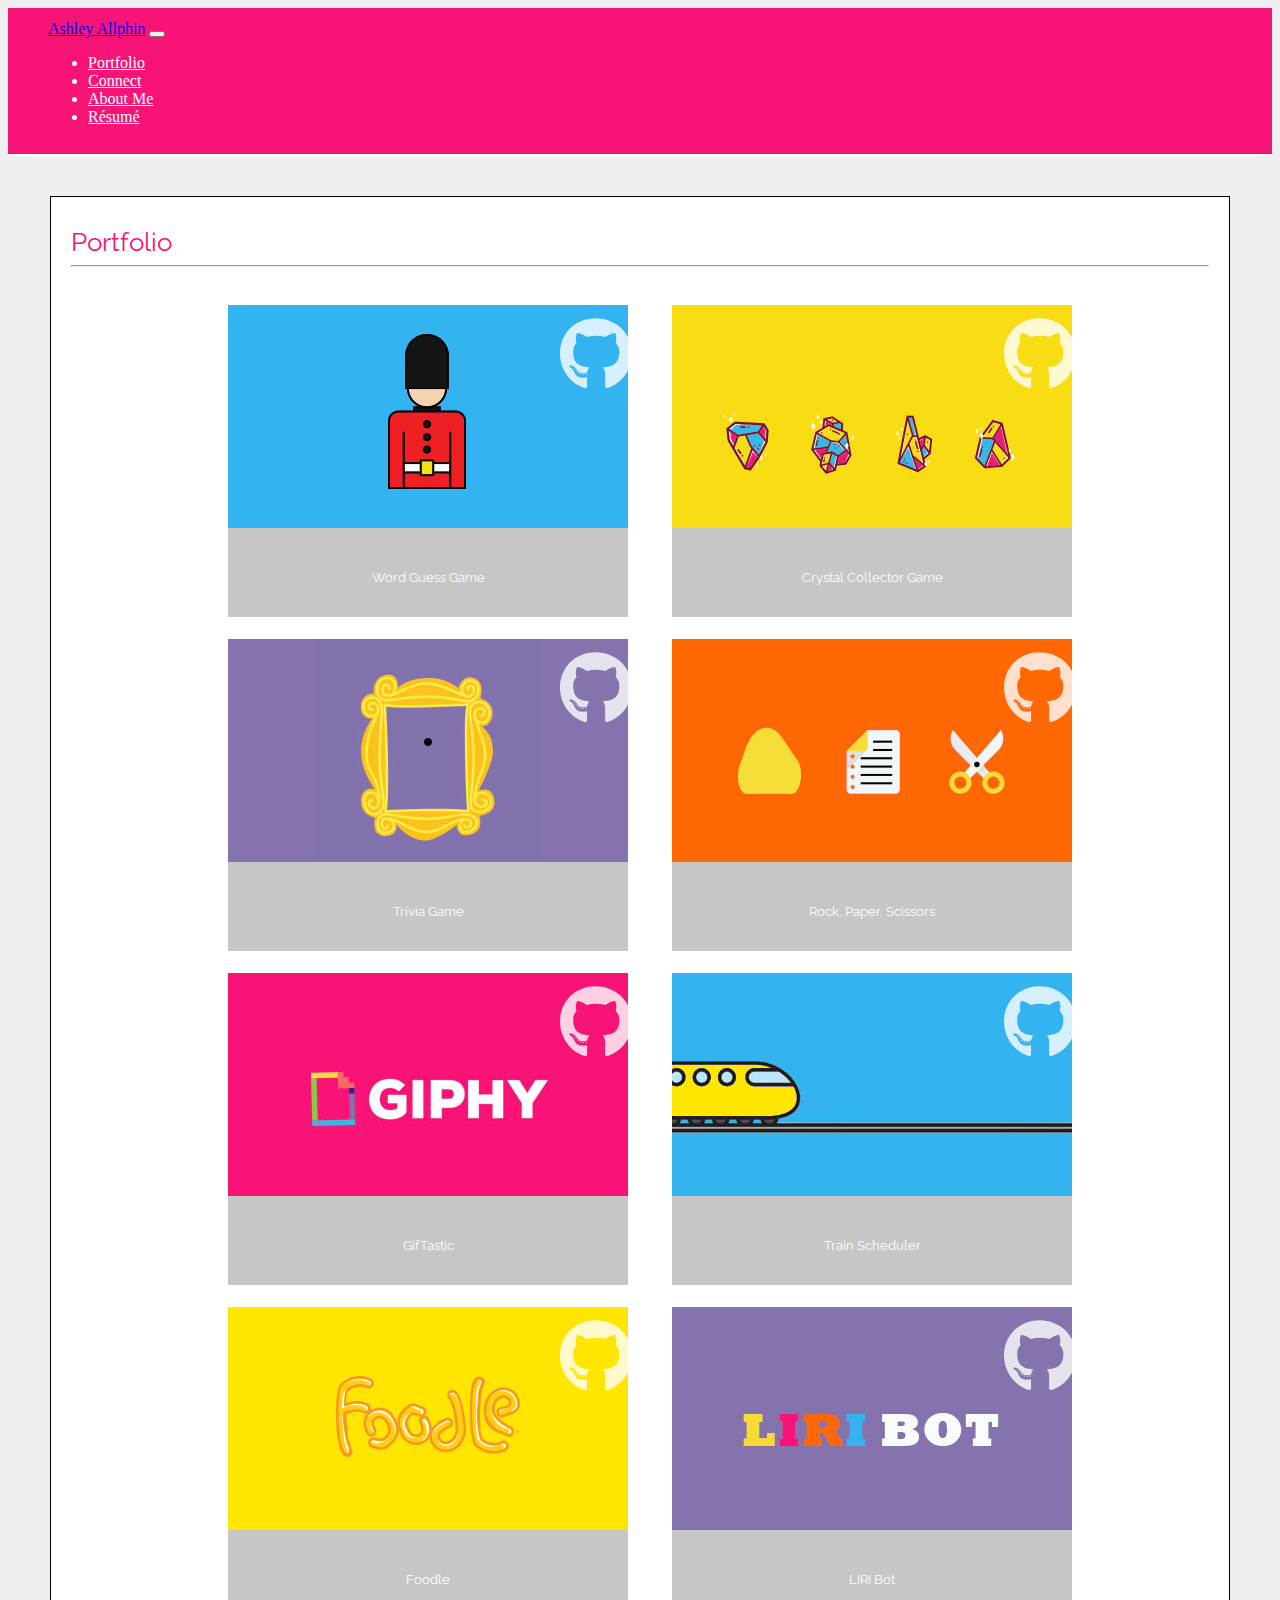
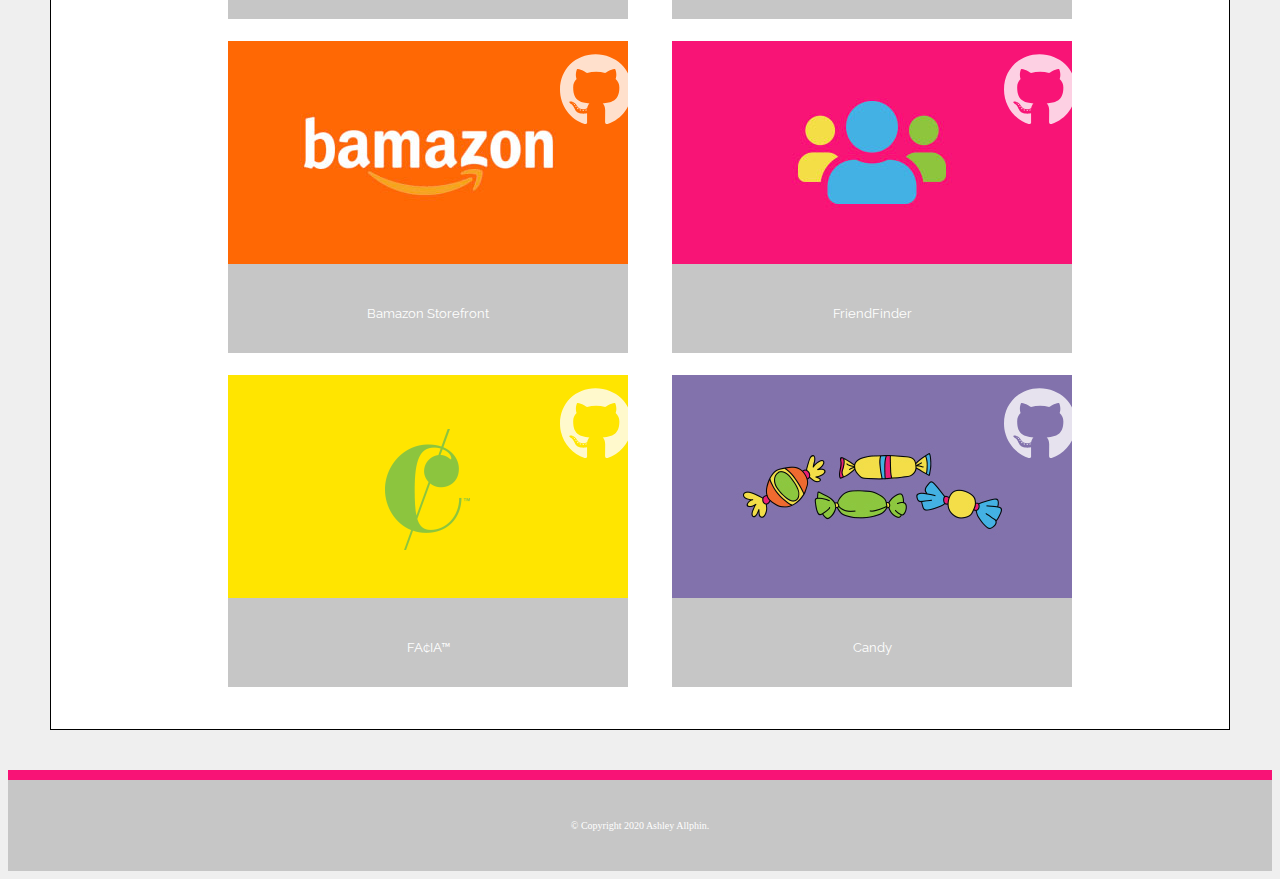
==== index.html @ 29af403a "switching index and about me pages" ====
<!DOCTYPE html>
<html lang="en">

<head>
    <meta charset="UTF-8">
    <meta name="viewport" content="width=device-width">
    <meta name="viewport" content="width=device-width, initial-scale=1.0">
    <title>Portfolio</title>

    <!-- favicon -->
    <link rel="shortcut icon" href="assets/images/ashjaxicon.ico" />

    <!-- Fontawesome -->
    <link rel="stylesheet" href="https://stackpath.bootstrapcdn.com/font-awesome/4.7.0/css/font-awesome.min.css">

    <!-- Google Fonts -->
    <link href="https://fonts.googleapis.com/css?family=Raleway:500,900|Rock+Salt&display=swap" rel="stylesheet">

    <!-- Bootstrap CSS -->
    <link rel="stylesheet" href="https://stackpath.bootstrapcdn.com/bootstrap/4.5.0/css/bootstrap.min.css"
        integrity="sha384-9aIt2nRpC12Uk9gS9baDl411NQApFmC26EwAOH8WgZl5MYYxFfc+NcPb1dKGj7Sk" crossorigin="anonymous">

    <!-- my CSS -->
    <link rel="stylesheet" href="assets/styles/styles.css">
</head>

<body>

    <nav class="navbar navbar-expand-lg navbar-dark">
        <a class="navbar-brand" href="#">Ashley Allphin</a>
        <button class="navbar-toggler" type="button" data-toggle="collapse" data-target="#navbarNav"
            aria-controls="navbarNav" aria-expanded="false" aria-label="Toggle navigation">
            <span class="navbar-toggler-icon"></span>
        </button>
        <div class="collapse navbar-collapse" id="navbarNav">
            <ul class="navbar-nav">
                <li class="nav-item">
                    <a class="nav-link active" href="index.html">Portfolio<span class="sr-only">(current)</span></a>
                </li>
                <li class="nav-item">
                    <a class="nav-link"  target="_blank" href="https://www.linkedin.com/in/ashleyallphin/" >Connect</a>
                </li>
                <li class="nav-item">
                    <a class="nav-link" href="/about-me.html">About Me</a>
                </li>
                <li class="nav-item">
                    <a class="nav-link" target="_blank" href="assets/images/Ashley-Allphin-Resume-Mar2020.pdf">R&eacute;sum&eacute;</a>
                </li>
            </ul>
        </div>
    </nav>

    <div class="container">
        <div class="jumbotron content">
            <div class=pagetitle>
                <h2>Portfolio</h2>
            </div>
            <hr class="my-4">

            <div class="container text-center modules"> 

                <div class="box">
                    <img class="responsive" src="assets/images/london.jpg" alt="Word Guess Game">
                    <a href="https://ashleyallphin.github.io/word-guess-game/" target="_blank">
                        <div class="text">
                        <div><h5>Word Guess Game</h5></div>
                        </div>
                    </a>
                    <a href="https://github.com/ashleyallphin/word-guess-game" target="_blank">
                        <div class="github-link"><img src="assets/images/github.svg" alt="github-logo">
                        </div>
                    </a>
                </div>
                
                <div class="box">
                    <img class="responsive" src="assets/images/crystal-collector.jpg" alt="Crystal Collector">
                    <a href="https://ashleyallphin.github.io/unit-4-game/" target="_blank">
                    <div class="text">
                        <h5>Crystal Collector Game</h5>
                    </div>
                    </a>
                    <a href="https://github.com/ashleyallphin/unit-4-game/" target="_blank">
                        <div class="github-link"><img src="assets/images/github.svg" alt="github-logo"></div>
                    </a>
                </div>
        
                <div class="box">
                    <img class="responsive" src="assets/images/FRIENDS.jpg" alt="Trivia Game">
                    <a href="https://ashleyallphin.github.io/trivia-game/"  target="_blank">
                        <div class="text">
                            <h5>Trivia Game </h5>
                        </div>
                    </a>
                    <a href="https://github.com/ashleyallphin/trivia-game" target="_blank">
                        <div class="github-link"><img src="assets/images/github.svg" alt="github-logo"></div>
                    </a>
                </div>
        
                <div class="box">
                    <img class="responsive" src="assets/images/rockpaperscissors.jpg" alt="Rock, Paper, Scissors">
                    <a href="https://ashleyallphin.github.io/rock-paper-scissors/">
                        <div class="text">
                            <h5>Rock, Paper, Scissors </h5>
                        </div>
                    </a>
                    <a href="https://github.com/ashleyallphin/rock-paper-scissors" target="_blank">
                        <div class="github-link"><img src="assets/images/github.svg" alt="github-logo"></div>
                    </a>
                </div>
            
                <div class="box">
                    <img class="responsive" src="assets/images/GIPHY.jpg" alt="GIPHY">
                    <a href="https://ashleyallphin.github.io/GifTastic/"  target="_blank">
                        <div class="text">
                            <h5>GifTastic</h5>
                        </div>
                    </a>
                        <a href="https://github.com/ashleyallphin/GifTastic" target="_blank">
                            <div class="github-link"><img src="assets/images/github.svg" alt="github-logo"></div>
                        </a>
                </div>
        
                <div class="box">
                    <img class="responsive" src="assets/images/train_scheduler.jpg" alt="Train Scheduler">
                    <a href="https://ashleyallphin.github.io/train-scheduler/" target="_blank">
                        <div class="text">
                            <h5>Train Scheduler</h5>
                        </div>
                    </a>
                    <a href="https://github.com/ashleyallphin/train-scheduler" target="_blank">
                        <div class="github-link"><img src="assets/images/github.svg" alt="github-logo"></div>
                    </a>
                </div>
        
                <div class="box">
                    <img class="responsive" src="assets/images/foodle.png" alt="Foodle">
                    <a href="https://reekamaharaj.github.io/Project1/" target="_blank">
                        <div class="text">
                            <h5>Foodle</h5>
                        </div>
                    </a>
                    <a href="https://github.com/reekamaharaj/Project1" target="_blank">
                        <div class="github-link"><img src="assets/images/github.svg" alt="github-logo"></div>
                    </a>
                </div>
        
                <div class="box">
                    <img class="responsive" src="assets/images/LIRI.jpg" alt="LIRI bot">
                    <a href="https://github.com/ashleyallphin/liri-node-app" target="_blank">
                        <div class="text">
                            <h5>LIRI Bot</h5>
                        </div>
                    </a>
                    <a href="https://github.com/ashleyallphin/liri-node-app" target="_blank">
                        <div class="github-link"><img src="assets/images/github.svg" alt="github-logo"></div>
                    </a>
                </div>
        
                <div class="box">
                    <img class="responsive" src="assets/images/bamazon.jpg" alt="Bamazon">
                    <a href="https://github.com/ashleyallphin/bamazon" target="_blank">
                        <div class="text">
                            <h5>Bamazon Storefront</h5>
                        </div>
                    </a>
                    <a href="https://github.com/ashleyallphin/bamazon" target="_blank">
                        <div class="github-link"><img src="assets/images/github.svg" alt="github-logo"></div>
                    </a>
                </div>
        
                <div class="box">
                    <img class="responsive" src="assets/images/friendfinder.jpg" alt="Bamazon">
                    <a href="https://friendfinder-codingbootcamp-13.herokuapp.com" target="_blank">
                        <div class="text">
                            <h5>FriendFinder</h5>
                        </div>
                    </a>
                    <a href="https://github.com/ashleyallphin/friendfinder" target="_blank">
                        <div class="github-link"><img src="assets/images/github.svg" alt="github-logo"></div>
                    </a>
                    
                </div>
        
                <div class="box">
                    <img class="responsive" src="assets/images/facia.png" alt="FACIA">
                    <a href="https://pr0ject-2.herokuapp.com" target="_blank">
                        <div class="text">
                            <h5>FA&cent;IA&trade;</h5>
                        </div>
                    </a>
                    <a href="https://github.com/zibrahim2046/Project2" target="_blank">
                        <div class="github-link"><img src="assets/images/github.svg" alt="github-logo"></div>
                    </a>
                </div>

                <div class="box">
                    <img class="responsive" src="assets/images/candy.jpg" alt="Candy">
                    <a href="https://candy-codingbootcamp-14.herokuapp.com/" target="_blank">
                        <div class="text">
                            <h5>Candy</h5>
                        </div>
                    </a>
                    <a href="https://github.com/ashleyallphin/candy" target="_blank">
                        <div class="github-link"><img src="assets/images/github.svg" alt="github-logo"></div>
                    </a>
                </div>        
        
            </div>
        </div>
    </div>
</body>

<div style="flex-grow:1"></div>

<footer>
    <div class="footer text-center">
        <p>&copy; Copyright 2020 Ashley Allphin.</p>
        </div>
</footer>



<!-- Bootstrap JS -->
<script src="https://code.jquery.com/jquery-3.5.1.slim.min.js"
    integrity="sha384-DfXdz2htPH0lsSSs5nCTpuj/zy4C+OGpamoFVy38MVBnE+IbbVYUew+OrCXaRkfj"
    crossorigin="anonymous"></script>
<script src="https://cdn.jsdelivr.net/npm/popper.js@1.16.0/dist/umd/popper.min.js"
    integrity="sha384-Q6E9RHvbIyZFJoft+2mJbHaEWldlvI9IOYy5n3zV9zzTtmI3UksdQRVvoxMfooAo"
    crossorigin="anonymous"></script>
<script src="https://stackpath.bootstrapcdn.com/bootstrap/4.5.0/js/bootstrap.min.js"
    integrity="sha384-OgVRvuATP1z7JjHLkuOU7Xw704+h835Lr+6QL9UvYjZE3Ipu6Tp75j7Bh/kR0JKI"
    crossorigin="anonymous"></script>

</html>
---- assets/styles/styles.css ----
/* ===============================

COLORS

purple: #8273aa
pink: #f81376
yellow: #ffe500
blue: #4bb1e2
orange: ##FF6804
green: #8cc53e

dark gray: #c6c6c6
light gray: #efefef

=============================== */

.responsive {
    width: 100%;
    height: auto;
}

.scrollbar::-webkit-scrollbar-thumb {
    background-color:#ffe500;
    border-radius:16px;
    border:5px solid #fff;
}

.container {
    max-width: 1740px;
}

.navbar {
    background-color: #f81376;
    color: white;
    border-bottom: 2px solid #fff;
    margin-bottom: 40px;
    padding: 12px 40px 12px 40px;
}

.navbar-toggler:focus {
    outline: #fff auto 5px;
    outline: 5px auto -webkit-focus-ring-color;
}

.navbar-toggler:active {
    outline: #fff auto 5px;
}

.navbar-toggler:hover {
    outline: #fff auto 5px;
}

.nav-link {
    color: white;
}

body {
    background-color: rgb(239, 239, 239);
    min-height: 100vh;
    display: flex;
    flex-direction: column;;
}

h1 {
    font-family: 'Raleway', sans-serif;
    font-size: 18px;
    color: white;
}

h2 {
    font-family: 'Raleway', sans-serif;
    font-weight: 400;
    font-size: 26px;
    color: #f81376;
    margin-bottom: 0px;
    margin-top: 10px;
}

h3 {
    font-family: 'Raleway', sans-serif;
    font-weight: 900;
    color: #fff;
}


h5 {
    font-family: 'Raleway', sans-serif;
    font-weight: 400;
    color: #fff;
}

.content {
    width: 90%;
}

.jumbotron {
    border: black 1px solid;
    background-color: #fff;
    padding: 20px;
    border-radius: 0px;
    width: 90%;
    margin-left: auto;
    margin-right: auto;
}

.box img {
    margin: 20px;
}

.box {
    position: relative;
    display: inline-block; /* Make the width of box same as image */
    margin: 10px 10px 0px 30px;
    color: #000;
}

.box .text {
    position: absolute;
    z-index: 1;
    margin: 0 0 0 0px;
    left: 0;
    right: 0;
    top: 75%; /* Adjust this value to move the positioned div up and down */
    text-align: center;
    width: 100%; /* Set the width of the positioned div */
    background-color: #c6c6c6;
    padding: 20px 0 10px 0;
}

.box .text:hover {
    background-color: rgba(255, 255, 255, .5);
}


.box img {
    margin: 20px auto 00px auto;
}

.fa:hover {
    color: rgba(255, 255, 255, .6);
}

.modules {
    text-align: center;
    padding-bottom: 30px;
    padding-left: 0px;
    display: flex-wrap;
}

.links {
    padding: 20px 0 20px 0;
    width: 80%;
    margin-right: 50px;
    text-align: right;
}

.footer p {
    font-size: x-small;
    color: white;
}

.footer {
    padding: 30px;
    background-color:#c6c6c6;
    text-align: center;
    border-top: 10px solid #f81376;
    margin-top: 40px;
    min-height: -webkit-calc(100% - 100px);
    min-height: -moz-calc(100% - 100px);
    min-height: calc(100% - 100px);
}


.github-link {
    width: 20%;
    height: 24%;
    position: absolute;
    z-index: 999;
    margin-top: 20px;
    right: 0px;
    top: 0px;
    text-align: center;
    /* border: 1px solid black; */
    /* background:url('/assets/images/github.svg') center center no-repeat; */
    opacity: .8;
    background-origin: content-box;
}

.github-link:hover {
    opacity: .5;
}

.github-link img {
    width: 90%;
    position: relative;
    z-index: 999;
    margin-top: 0px;
    right: 0px;
    top: 0px;
    padding: 12px;
    margin-left: auto;
    margin-right: auto;
}

.about-me img {
    float: left;
    margin-right: 20px;
}

/* =============================== */
/* MEDIA QUERIES */
/* =============================== */


@media only screen and (max-width: 980px) {

    .content {
        width: 80%;
        margin-right: auto;
        margin-left: auto;
    }

    .header {
        width: 100%;
        text-align: center;
    }

    p {
        margin-bottom: 10px;
        line-height: 20px;
    }

    .name {
        width: 100%;
        margin: 0;
        padding: 0;
        padding-top: 30px;
        text-align: center;
    }

    .name h1 {
        font-size: 25px;
    }

    .box .text {
        position: absolute;
        z-index: 1;
        margin: 0 0 0 0px;
        left: 0;
        right: 0;
        top: 75%; /* Adjust this value to move the positioned div up and down */
        text-align: center;
        width: 100%; /* Set the width of the positioned div */
        background-color: #c6c6c6;
        padding: 10px 0 10px 0;
    }

}

@media only screen and (max-width: 768px) {

    .content {
        width: 80%;
        margin-right: auto;
        margin-left: auto;
    }

    .header {
        width: 100%;
    }

    .name {
        width: 100%;
        margin: 0;
        padding-left: 0;
        padding-right: 0;
        padding-bottom: 20px;
        text-align: center;
    }

    .name h1 {
        font-size: 25px;
    }

    .box .text {
        position: absolute;
        z-index: 1;
        margin: 0 0 0 0px;
        left: 0;
        right: 0;
        top: 75%; /* Adjust this value to move the positioned div up and down */
        text-align: center;
        width: 100%; /* Set the width of the positioned div */
        background-color: #c6c6c6;
        padding: 10px 0 10px 0;
    }

    .github-link {
        width: 22%;
        padding: 0px;
    }

    .github-link img {
        width: 90%;
    }

}



@media only screen and (max-width: 640px) {

    .content {
        width: 80%;
        margin: 20px auto 20px auto;
        padding-left: 20px;
        padding-right: 20px;
        padding-bottom: 20px;
        margin-right: auto;
        margin-left: auto;
    }

    .name {
        width: 100%;
        margin: 0;
        padding-left: 0;
        padding-right: 0;
        padding-bottom: 20px;
        text-align: center;
    }

    .name h1 {
        font-size: 25px;
    }

    .header {
        margin: 0;
        display: block;
        text-align: center;
        
    }

    .links {
        text-align: center;
        margin-left: auto;
        margin-right: auto;
    }

    .links a {
        margin-right: 20px;
        margin-left: 20px;
    }

    .pagetitle {
        margin-top: 0;
    }

    p {
        padding: 10px;
        line-height: 20px;
    }

    img {
        padding-left: 20px;
        float: none;
    }

    .box img {
        padding: 0px 0 10px 0;
        float: none;
    }

    .box {
        margin-left: 20px;
    }

    .box .text {
        position: absolute;
        z-index: 1;
        margin: 0 0 0 0px;
        left: 0;
        right: 0;
        top: 72%; /* Adjust this value to move the positioned div up and down */
        text-align: center;
        width: 100%; /* Set the width of the positioned div */
        background-color: #c6c6c6;
        padding: 10px 0 10px 0;
  }

    h5 {
        font-size: 3.5vw;
        margin-bottom: 8px;
        margin-top: 5px;
    }

    .github-link {
        width: 20%;
        padding: 7px;
    }

    .github-link img {
        width: 85%;
    }
}

@media only screen and (max-width: 400px) {

    .github-link {
        width: 25%;
        padding: 10px;
    }

    .github-link img {
        width: 90%;
    }   

}
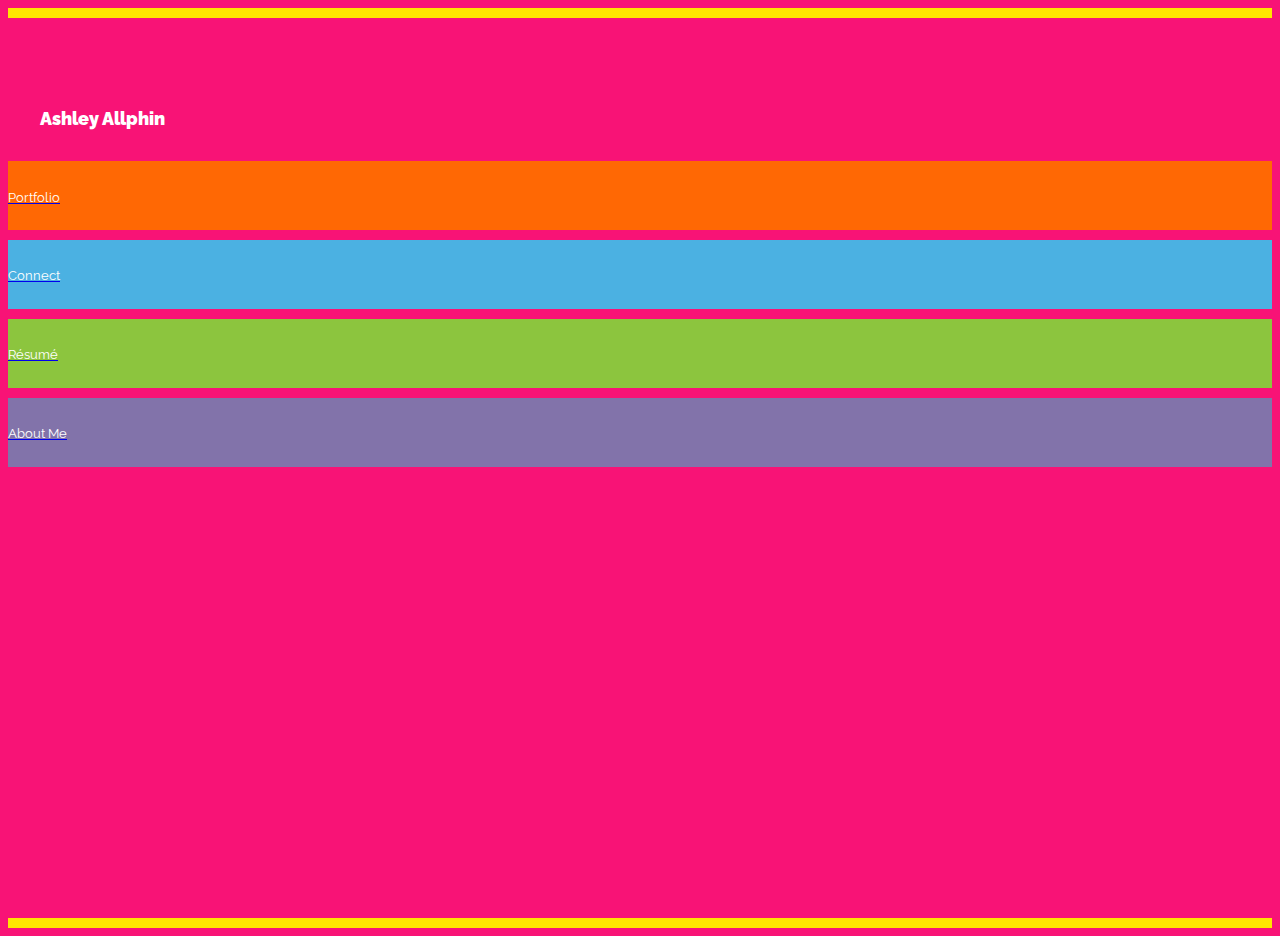
==== commit 53d3c552: "adding splash page" ====
--- a/index.html
+++ b/index.html
@@ -1,11 +1,18 @@
 <!DOCTYPE html>
-<html lang="en">
+
+<html
+    lang="en"
+    xmlns="http://www.w3.org/1999/xhtml"
+    xmlns:fb="http://ogp.me/ns/fb#">
 
 <head>
     <meta charset="UTF-8">
     <meta name="viewport" content="width=device-width">
     <meta name="viewport" content="width=device-width, initial-scale=1.0">
     <title>Portfolio</title>
+
+    <!-- featured image -->
+    <meta property="og:image" content="https://github.com/ashleyallphin/portfolio/blob/master/assets/images/portfolio-thumb.png?raw=true"/>
 
     <!-- favicon -->
     <link rel="shortcut icon" href="assets/images/ashjaxicon.ico" />
@@ -22,203 +29,40 @@
 
     <!-- my CSS -->
     <link rel="stylesheet" href="assets/styles/styles.css">
+
 </head>
 
-<body>
-
-    <nav class="navbar navbar-expand-lg navbar-dark">
-        <a class="navbar-brand" href="#">Ashley Allphin</a>
-        <button class="navbar-toggler" type="button" data-toggle="collapse" data-target="#navbarNav"
-            aria-controls="navbarNav" aria-expanded="false" aria-label="Toggle navigation">
-            <span class="navbar-toggler-icon"></span>
-        </button>
-        <div class="collapse navbar-collapse" id="navbarNav">
-            <ul class="navbar-nav">
-                <li class="nav-item">
-                    <a class="nav-link active" href="index.html">Portfolio<span class="sr-only">(current)</span></a>
-                </li>
-                <li class="nav-item">
-                    <a class="nav-link"  target="_blank" href="https://www.linkedin.com/in/ashleyallphin/" >Connect</a>
-                </li>
-                <li class="nav-item">
-                    <a class="nav-link" href="/about-me.html">About Me</a>
-                </li>
-                <li class="nav-item">
-                    <a class="nav-link" target="_blank" href="assets/images/Ashley-Allphin-Resume-Mar2020.pdf">R&eacute;sum&eacute;</a>
-                </li>
-            </ul>
-        </div>
-    </nav>
-
+<body class="splash-body">
+    
     <div class="container">
-        <div class="jumbotron content">
-            <div class=pagetitle>
-                <h2>Portfolio</h2>
-            </div>
-            <hr class="my-4">
-
-            <div class="container text-center modules"> 
-
-                <div class="box">
-                    <img class="responsive" src="assets/images/london.jpg" alt="Word Guess Game">
-                    <a href="https://ashleyallphin.github.io/word-guess-game/" target="_blank">
-                        <div class="text">
-                        <div><h5>Word Guess Game</h5></div>
-                        </div>
-                    </a>
-                    <a href="https://github.com/ashleyallphin/word-guess-game" target="_blank">
-                        <div class="github-link"><img src="assets/images/github.svg" alt="github-logo">
-                        </div>
-                    </a>
-                </div>
-                
-                <div class="box">
-                    <img class="responsive" src="assets/images/crystal-collector.jpg" alt="Crystal Collector">
-                    <a href="https://ashleyallphin.github.io/unit-4-game/" target="_blank">
-                    <div class="text">
-                        <h5>Crystal Collector Game</h5>
+        <div class="row text-center row-splash">
+            <div class="splash-content col-12">
+                <div class="splash-header"><h1 id="fittext1">Ashley Allphin</h1></div>
+                <!-- <div class="splash-header-mobile"><h1 id="fittext1">Ashley<br>Allphin</h1></div> -->
+                    <div class="splash-links">
+                    <!-- portfolio -->
+                    <div class = "splash-link splash-link-portfolio">
+                        <a href=portfolio.html><h5>Portfolio</h5></a>
                     </div>
-                    </a>
-                    <a href="https://github.com/ashleyallphin/unit-4-game/" target="_blank">
-                        <div class="github-link"><img src="assets/images/github.svg" alt="github-logo"></div>
-                    </a>
-                </div>
-        
-                <div class="box">
-                    <img class="responsive" src="assets/images/FRIENDS.jpg" alt="Trivia Game">
-                    <a href="https://ashleyallphin.github.io/trivia-game/"  target="_blank">
-                        <div class="text">
-                            <h5>Trivia Game </h5>
-                        </div>
-                    </a>
-                    <a href="https://github.com/ashleyallphin/trivia-game" target="_blank">
-                        <div class="github-link"><img src="assets/images/github.svg" alt="github-logo"></div>
-                    </a>
-                </div>
-        
-                <div class="box">
-                    <img class="responsive" src="assets/images/rockpaperscissors.jpg" alt="Rock, Paper, Scissors">
-                    <a href="https://ashleyallphin.github.io/rock-paper-scissors/">
-                        <div class="text">
-                            <h5>Rock, Paper, Scissors </h5>
-                        </div>
-                    </a>
-                    <a href="https://github.com/ashleyallphin/rock-paper-scissors" target="_blank">
-                        <div class="github-link"><img src="assets/images/github.svg" alt="github-logo"></div>
-                    </a>
-                </div>
-            
-                <div class="box">
-                    <img class="responsive" src="assets/images/GIPHY.jpg" alt="GIPHY">
-                    <a href="https://ashleyallphin.github.io/GifTastic/"  target="_blank">
-                        <div class="text">
-                            <h5>GifTastic</h5>
-                        </div>
-                    </a>
-                        <a href="https://github.com/ashleyallphin/GifTastic" target="_blank">
-                            <div class="github-link"><img src="assets/images/github.svg" alt="github-logo"></div>
-                        </a>
-                </div>
-        
-                <div class="box">
-                    <img class="responsive" src="assets/images/train_scheduler.jpg" alt="Train Scheduler">
-                    <a href="https://ashleyallphin.github.io/train-scheduler/" target="_blank">
-                        <div class="text">
-                            <h5>Train Scheduler</h5>
-                        </div>
-                    </a>
-                    <a href="https://github.com/ashleyallphin/train-scheduler" target="_blank">
-                        <div class="github-link"><img src="assets/images/github.svg" alt="github-logo"></div>
-                    </a>
-                </div>
-        
-                <div class="box">
-                    <img class="responsive" src="assets/images/foodle.png" alt="Foodle">
-                    <a href="https://reekamaharaj.github.io/Project1/" target="_blank">
-                        <div class="text">
-                            <h5>Foodle</h5>
-                        </div>
-                    </a>
-                    <a href="https://github.com/reekamaharaj/Project1" target="_blank">
-                        <div class="github-link"><img src="assets/images/github.svg" alt="github-logo"></div>
-                    </a>
-                </div>
-        
-                <div class="box">
-                    <img class="responsive" src="assets/images/LIRI.jpg" alt="LIRI bot">
-                    <a href="https://github.com/ashleyallphin/liri-node-app" target="_blank">
-                        <div class="text">
-                            <h5>LIRI Bot</h5>
-                        </div>
-                    </a>
-                    <a href="https://github.com/ashleyallphin/liri-node-app" target="_blank">
-                        <div class="github-link"><img src="assets/images/github.svg" alt="github-logo"></div>
-                    </a>
-                </div>
-        
-                <div class="box">
-                    <img class="responsive" src="assets/images/bamazon.jpg" alt="Bamazon">
-                    <a href="https://github.com/ashleyallphin/bamazon" target="_blank">
-                        <div class="text">
-                            <h5>Bamazon Storefront</h5>
-                        </div>
-                    </a>
-                    <a href="https://github.com/ashleyallphin/bamazon" target="_blank">
-                        <div class="github-link"><img src="assets/images/github.svg" alt="github-logo"></div>
-                    </a>
-                </div>
-        
-                <div class="box">
-                    <img class="responsive" src="assets/images/friendfinder.jpg" alt="Bamazon">
-                    <a href="https://friendfinder-codingbootcamp-13.herokuapp.com" target="_blank">
-                        <div class="text">
-                            <h5>FriendFinder</h5>
-                        </div>
-                    </a>
-                    <a href="https://github.com/ashleyallphin/friendfinder" target="_blank">
-                        <div class="github-link"><img src="assets/images/github.svg" alt="github-logo"></div>
-                    </a>
-                    
-                </div>
-        
-                <div class="box">
-                    <img class="responsive" src="assets/images/facia.png" alt="FACIA">
-                    <a href="https://pr0ject-2.herokuapp.com" target="_blank">
-                        <div class="text">
-                            <h5>FA&cent;IA&trade;</h5>
-                        </div>
-                    </a>
-                    <a href="https://github.com/zibrahim2046/Project2" target="_blank">
-                        <div class="github-link"><img src="assets/images/github.svg" alt="github-logo"></div>
-                    </a>
-                </div>
-
-                <div class="box">
-                    <img class="responsive" src="assets/images/candy.jpg" alt="Candy">
-                    <a href="https://candy-codingbootcamp-14.herokuapp.com/" target="_blank">
-                        <div class="text">
-                            <h5>Candy</h5>
-                        </div>
-                    </a>
-                    <a href="https://github.com/ashleyallphin/candy" target="_blank">
-                        <div class="github-link"><img src="assets/images/github.svg" alt="github-logo"></div>
-                    </a>
-                </div>        
-        
-            </div>
+                    <!-- connect -->
+                    <div class = "splash-link splash-link-connect">
+                        <a href=https://www.linkedin.com/in/ashleyallphin/" target="_blank"><h5>Connect</h5></a>
+                    </div>
+                    <!-- resume -->
+                    <div class = "splash-link splash-link-resume">
+                        <a href="assets/images/Ashley-Allphin-Resume-Mar2020.pdf" target="_blank"><h5>R&eacute;sum&eacute;</h5></a>
+                    </div>
+                    <!-- about me -->
+                    <div class = "splash-link splash-link-about-me">
+                        <a href=about-me.html><h5>About Me</h5></a>
+                    </div>
+                <div class="splash-links">
+                <!-- end splash links -->
+            </div>            
         </div>
     </div>
+
 </body>
-
-<div style="flex-grow:1"></div>
-
-<footer>
-    <div class="footer text-center">
-        <p>&copy; Copyright 2020 Ashley Allphin.</p>
-        </div>
-</footer>
-
-
 
 <!-- Bootstrap JS -->
 <script src="https://code.jquery.com/jquery-3.5.1.slim.min.js"
@@ -231,4 +75,12 @@
     integrity="sha384-OgVRvuATP1z7JjHLkuOU7Xw704+h835Lr+6QL9UvYjZE3Ipu6Tp75j7Bh/kR0JKI"
     crossorigin="anonymous"></script>
 
+<!-- Fit Text -->
+<script src="assets/js/jquery.fittext.js"></script>
+<script type="text/javascript">
+	$("#fittext1").fitText();
+	$("#fittext2").fitText(1.2);
+	$("#fittext3").fitText(1.1, { minFontSize: '50px', maxFontSize: '75px' });
+</script>
+
 </html>--- a/assets/styles/styles.css
+++ b/assets/styles/styles.css
@@ -20,10 +20,18 @@
     height: auto;
 }
 
-.scrollbar::-webkit-scrollbar-thumb {
-    background-color:#ffe500;
-    border-radius:16px;
-    border:5px solid #fff;
+body::-webkit-scrollbar {
+    width: .75em;
+    }
+
+body::-webkit-scrollbar-track {
+    background-color: #efefef;
+    box-shadow: inset 0 0 0px rgba(0, 0, 0, 0.3);
+}
+
+body::-webkit-scrollbar-thumb {
+    background-color: rgb(255, 230, 0, 1);
+    outline: 0px solid slategrey;
 }
 
 .container {
@@ -38,15 +46,8 @@
     padding: 12px 40px 12px 40px;
 }
 
-.navbar-toggler:focus {
-    outline: #fff auto 5px;
-    outline: 5px auto -webkit-focus-ring-color;
-}
-
-.navbar-toggler:active {
-    outline: #fff auto 5px;
-}
-
+.navbar-toggler:active,
+.navbar-toggler:focus,
 .navbar-toggler:hover {
     outline: #fff auto 5px;
 }
@@ -55,11 +56,15 @@
     color: white;
 }
 
-body {
+.about-me-body {
     background-color: rgb(239, 239, 239);
     min-height: 100vh;
+    flex-direction: column;
     display: flex;
-    flex-direction: column;;
+}
+
+a:hover {
+    text-decoration: none;
 }
 
 h1 {
@@ -95,7 +100,7 @@
 }
 
 .jumbotron {
-    border: black 1px solid;
+    border: #c6c6c6 1px solid;
     background-color: #fff;
     padding: 20px;
     border-radius: 0px;
@@ -166,9 +171,6 @@
     text-align: center;
     border-top: 10px solid #f81376;
     margin-top: 40px;
-    min-height: -webkit-calc(100% - 100px);
-    min-height: -moz-calc(100% - 100px);
-    min-height: calc(100% - 100px);
 }
 
 
@@ -208,6 +210,78 @@
     margin-right: 20px;
 }
 
+.splash-body {
+    background-color: #f81376;
+}
+
+.row-splash {
+    border-top: #ffe500 10px solid;
+    border-bottom: #ffe500 10px solid;
+    height: 100vh; 
+    padding: 0px;
+}
+
+.splash-header {
+    margin: 2em;    
+}
+
+.splash-content {
+    height: 80vh;
+}
+
+#fittext1 {
+    font-family: 'Raleway';
+    font-style: normal;
+    font-weight: 900;
+    font-display: swap;
+    src: local('Raleway Black'), local('Raleway-Black'), url(https://fonts.gstatic.com/s/raleway/v14/1Ptrg8zYS_SKggPNwK4vWqZPANqczVs.woff2) format('woff2');
+    unicode-range: U+0000-00FF, U+0131, U+0152-0153, U+02BB-02BC, U+02C6, U+02DA, U+02DC, U+2000-206F, U+2074, U+20AC, U+2122, U+2191, U+2193, U+2212, U+2215, U+FEFF, U+FFFD;
+    margin-top: 10vh;
+}
+
+.col-12 {
+    padding: 0px;
+    margin: 0px;
+}
+
+.splash-link {
+    padding-bottom: .2em;
+    padding-top: .4em;
+    margin-bottom: 10px;
+}
+
+.splash-link-portfolio {
+    background-color: #FF6804;
+    /* border-bottom: 10px #ffe500 solid; */
+}
+
+.splash-link-connect {
+    background-color: #4bb1e2;
+    /* border-bottom: 10px #ffe500 solid; */
+}
+
+.splash-link-resume {
+    background-color: #8cc53e;
+    /* border-bottom: 10px #ffe500 solid; */
+}
+
+.splash-link-about-me {
+    background-color: #8273aa;
+    /* border-bottom: 10px #ffe500 solid; */
+}
+
+.splash-link-portfolio:hover,
+.splash-link-connect:hover,
+.splash-link-resume:hover,
+.splash-link-about-me:hover {
+/* hover styling */
+}
+
+.splash-header-mobile {
+    display: none;
+}
+
+
 /* =============================== */
 /* MEDIA QUERIES */
 /* =============================== */
@@ -306,8 +380,6 @@
     }
 
 }
-
-
 
 @media only screen and (max-width: 640px) {
 
@@ -366,6 +438,13 @@
         float: none;
     }
 
+    .about-me img {
+        padding: 20px;
+        float: none;
+        display: block;
+        max-width: 100%;
+    }
+
     .box img {
         padding: 0px 0 10px 0;
         float: none;
@@ -386,7 +465,7 @@
         width: 100%; /* Set the width of the positioned div */
         background-color: #c6c6c6;
         padding: 10px 0 10px 0;
-  }
+    }
 
     h5 {
         font-size: 3.5vw;
@@ -402,6 +481,7 @@
     .github-link img {
         width: 85%;
     }
+
 }
 
 @media only screen and (max-width: 400px) {
@@ -413,6 +493,6 @@
 
     .github-link img {
         width: 90%;
-    }   
-
-}
+    }
+
+}
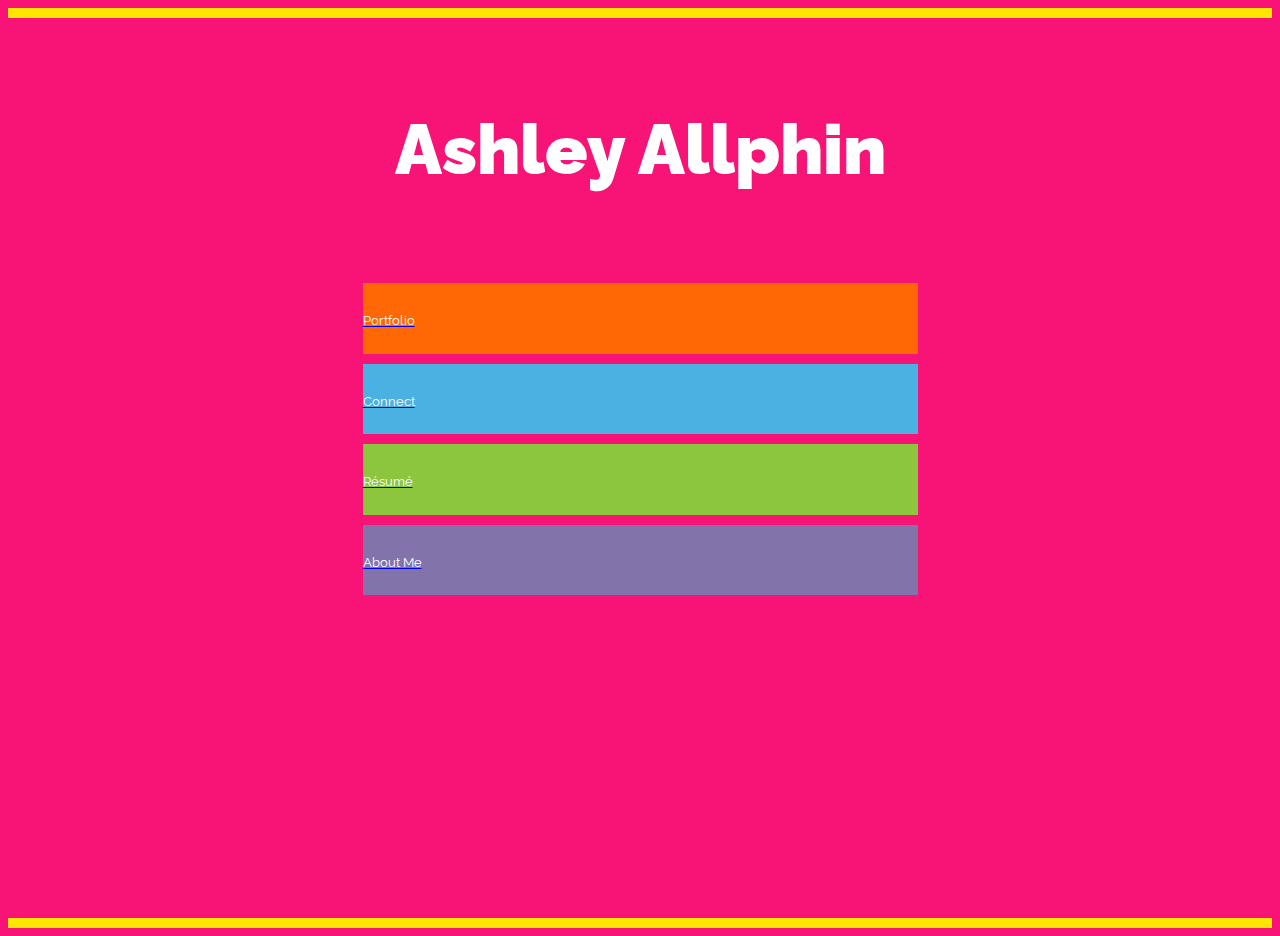
==== commit d6e562f3: "updating favicon on index page" ====
--- a/index.html
+++ b/index.html
@@ -9,13 +9,13 @@
     <meta charset="UTF-8">
     <meta name="viewport" content="width=device-width">
     <meta name="viewport" content="width=device-width, initial-scale=1.0">
-    <title>Portfolio</title>
+    <title>Ashley</title>
 
     <!-- featured image -->
     <meta property="og:image" content="https://github.com/ashleyallphin/portfolio/blob/master/assets/images/portfolio-thumb.png?raw=true"/>
 
     <!-- favicon -->
-    <link rel="shortcut icon" href="assets/images/ashjaxicon.ico" />
+    <link rel="shortcut icon" href="assets/images/A-icon.ico">
 
     <!-- Fontawesome -->
     <link rel="stylesheet" href="https://stackpath.bootstrapcdn.com/font-awesome/4.7.0/css/font-awesome.min.css">
@@ -37,9 +37,10 @@
     <div class="container">
         <div class="row text-center row-splash">
             <div class="splash-content col-12">
-                <div class="splash-header"><h1 id="fittext1">Ashley Allphin</h1></div>
-                <!-- <div class="splash-header-mobile"><h1 id="fittext1">Ashley<br>Allphin</h1></div> -->
-                    <div class="splash-links">
+                <div class="splash-header">
+                    <h4 class="name" id="fittext1">Ashley Allphin</h4>
+                </div>
+            <div class="splash-links">
                     <!-- portfolio -->
                     <div class = "splash-link splash-link-portfolio">
                         <a href=portfolio.html><h5>Portfolio</h5></a>
--- a/assets/styles/styles.css
+++ b/assets/styles/styles.css
@@ -20,6 +20,7 @@
     height: auto;
 }
 
+
 body::-webkit-scrollbar {
     width: .75em;
     }
@@ -35,7 +36,7 @@
 }
 
 .container {
-    max-width: 1740px;
+    max-width: 2740px;
 }
 
 .navbar {
@@ -88,11 +89,15 @@
     color: #fff;
 }
 
-
 h5 {
     font-family: 'Raleway', sans-serif;
     font-weight: 400;
     color: #fff;
+}
+
+h4 {
+    color: #fff;
+    font-size: 70px;
 }
 
 .content {
@@ -219,6 +224,8 @@
     border-bottom: #ffe500 10px solid;
     height: 100vh; 
     padding: 0px;
+    display: flex;
+    justify-content: center;
 }
 
 .splash-header {
@@ -246,7 +253,7 @@
 
 .splash-link {
     padding-bottom: .2em;
-    padding-top: .4em;
+    padding-top: .5em;
     margin-bottom: 10px;
 }
 
@@ -270,15 +277,12 @@
     /* border-bottom: 10px #ffe500 solid; */
 }
 
-.splash-link-portfolio:hover,
-.splash-link-connect:hover,
-.splash-link-resume:hover,
-.splash-link-about-me:hover {
-/* hover styling */
-}
-
-.splash-header-mobile {
-    display: none;
+.splash-link-portfolio h5:hover,
+.splash-link-connect h5:hover,
+.splash-link-resume h5:hover,
+.splash-link-about-me h5:hover {
+    padding-bottom: .2em;
+    padding-top: .4em;
 }
 
 
@@ -482,6 +486,10 @@
         width: 85%;
     }
 
+    .splash-header {
+        margin: 2em;    
+    }
+
 }
 
 @media only screen and (max-width: 400px) {
